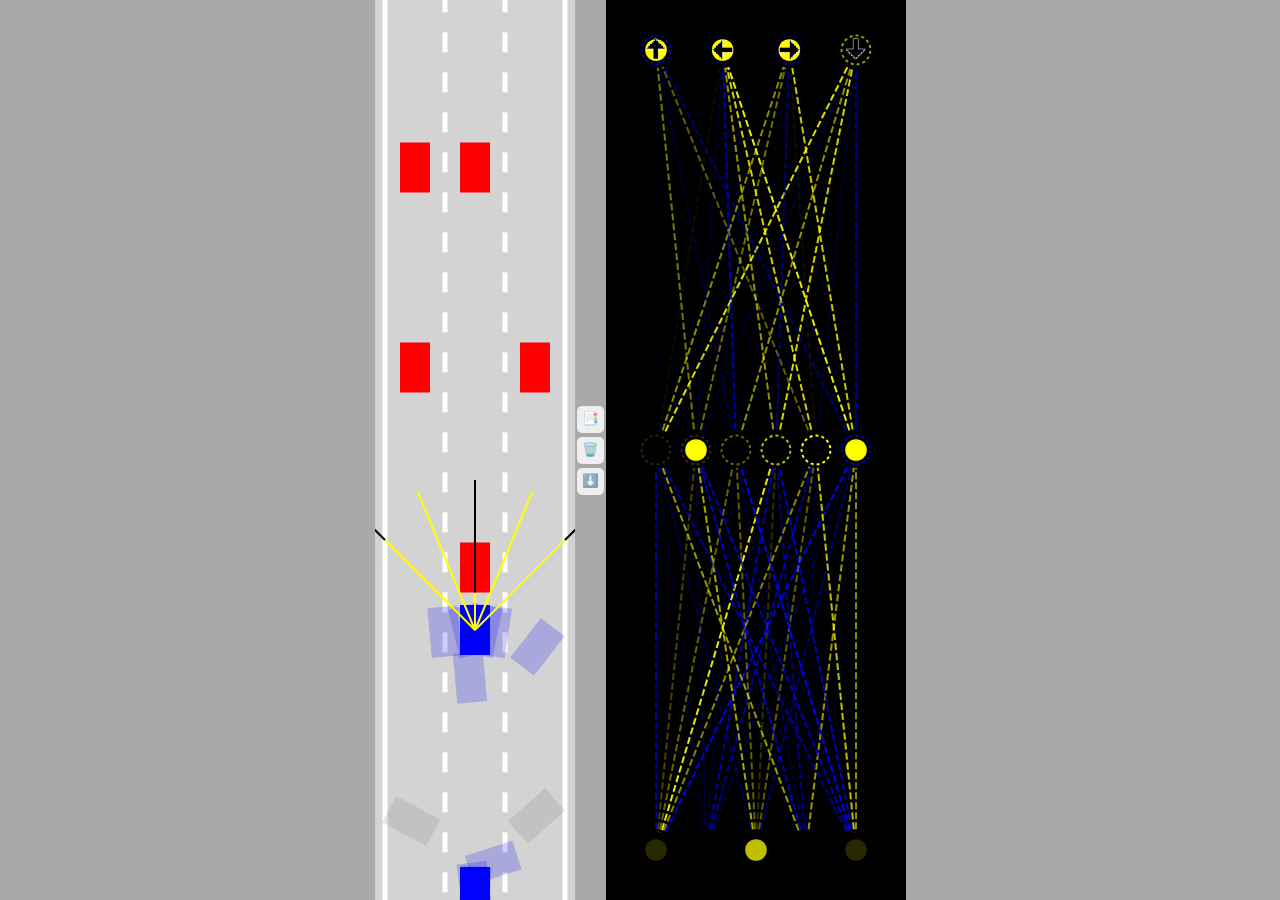
==== index.html @ 9a125c8c "complete network" ====
<!DOCTYPE html>
<html lang="en">
<head>
    <meta charset="UTF-8">
    <meta name="viewport" content="width=device-width, initial-scale=1.0">
    <title>Document</title>
    <link rel="stylesheet" href="style.css">
</head>
<body>
    <canvas id="carCanvas"></canvas>
    <div id="vecrricalbutons">
        <button onclick="save()">📑</button>
        <button onclick="discard()">🗑️</button>
        <button onclick="downloadBrain(bestcar.brain)">⬇️</button>
    </div>
    <canvas id="networkCanvas"></canvas>
    

    <script src="visualizer.js"></script>
    <script src="network.js"></script>
    <script src="sensor.js"></script>
    <script src="utils.js"></script>
    <script src="road.js"></script>
    <script src="controls.js"></script>
    <script src="car.js"></script>
    <script src="main.js"></script>
</body>
</html>
---- style.css ----
body{
    margin: 0;
    background: darkgray;
    overflow: hidden;
    display: flex;
    justify-content: center;
    align-items: center;
}

#vecrricalbutons{
    display: flex;
    flex-direction: column;
}

button{
    border: none;
    border-radius: 5px;
    padding: 5px 5px 7px 5px;
    margin: 2px;
    cursor: pointer;
}
button:hover{
    background: blue;
}

#carCanvas{
    background-color: lightgray;
}
#networkCanvas{
    background-color: black;
}
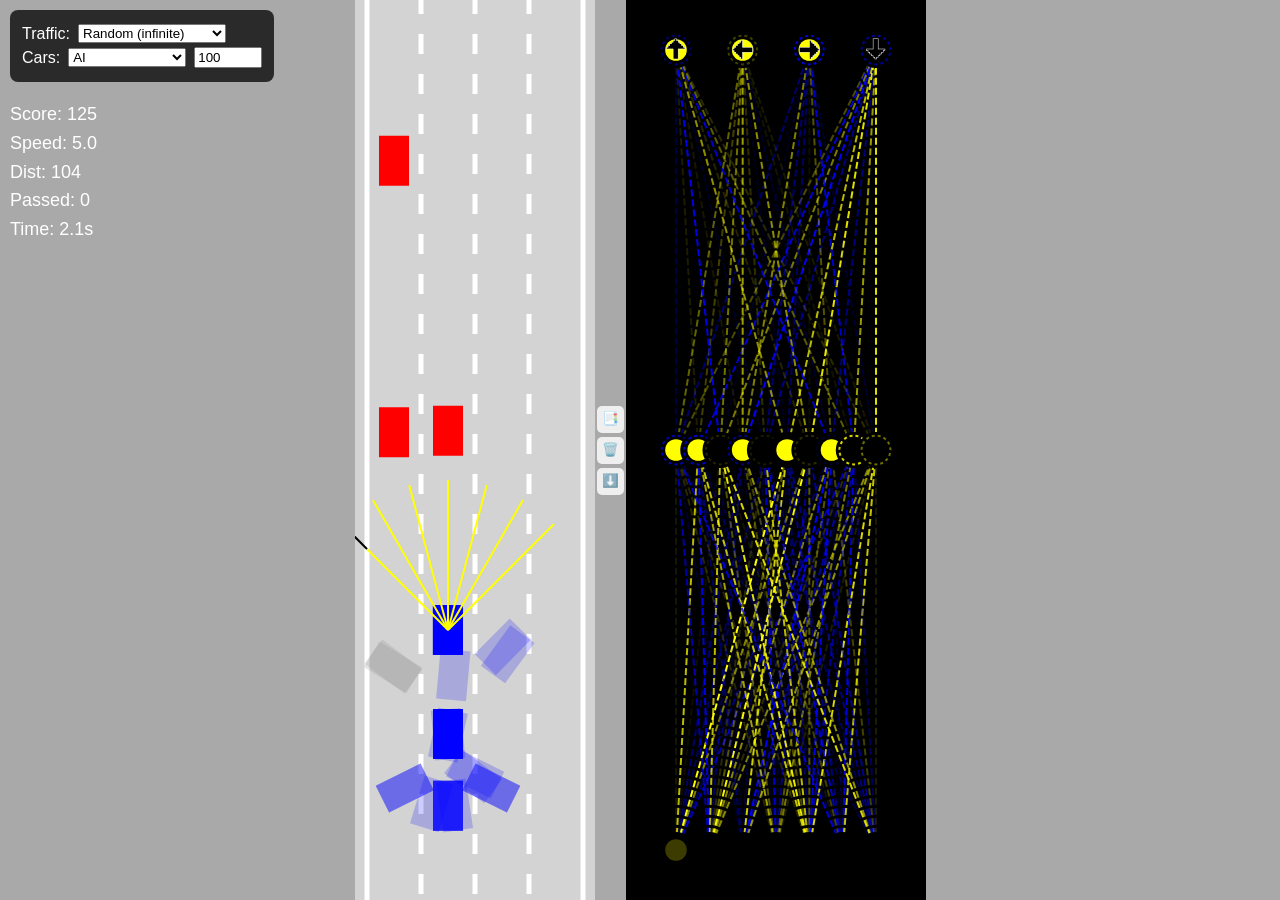
==== commit 16bbad41: "add fixed trffic" ====
--- a/index.html
+++ b/index.html
@@ -7,15 +7,19 @@
     <link rel="stylesheet" href="style.css">
 </head>
 <body>
+    <div id="scoreboard"></div>
+    
     <canvas id="carCanvas"></canvas>
+    
     <div id="vecrricalbutons">
         <button onclick="save()">📑</button>
         <button onclick="discard()">🗑️</button>
         <button onclick="downloadBrain(bestcar.brain)">⬇️</button>
     </div>
+    
     <canvas id="networkCanvas"></canvas>
     
-
+    <script src="fitness.js"></script>
     <script src="visualizer.js"></script>
     <script src="network.js"></script>
     <script src="sensor.js"></script>
@@ -23,6 +27,7 @@
     <script src="road.js"></script>
     <script src="controls.js"></script>
     <script src="car.js"></script>
+    <script src="trafficLoader.js"></script>
     <script src="main.js"></script>
 </body>
 </html>
--- a/style.css
+++ b/style.css
@@ -28,4 +28,15 @@
 }
 #networkCanvas{
     background-color: black;
+}
+
+#scoreboard {
+    position: fixed;
+    left: 10px;
+    top: 100px;
+    color: white;
+    font-family: Arial;
+    font-size: 18px;
+    line-height: 1.6;
+    z-index: 10;
 }
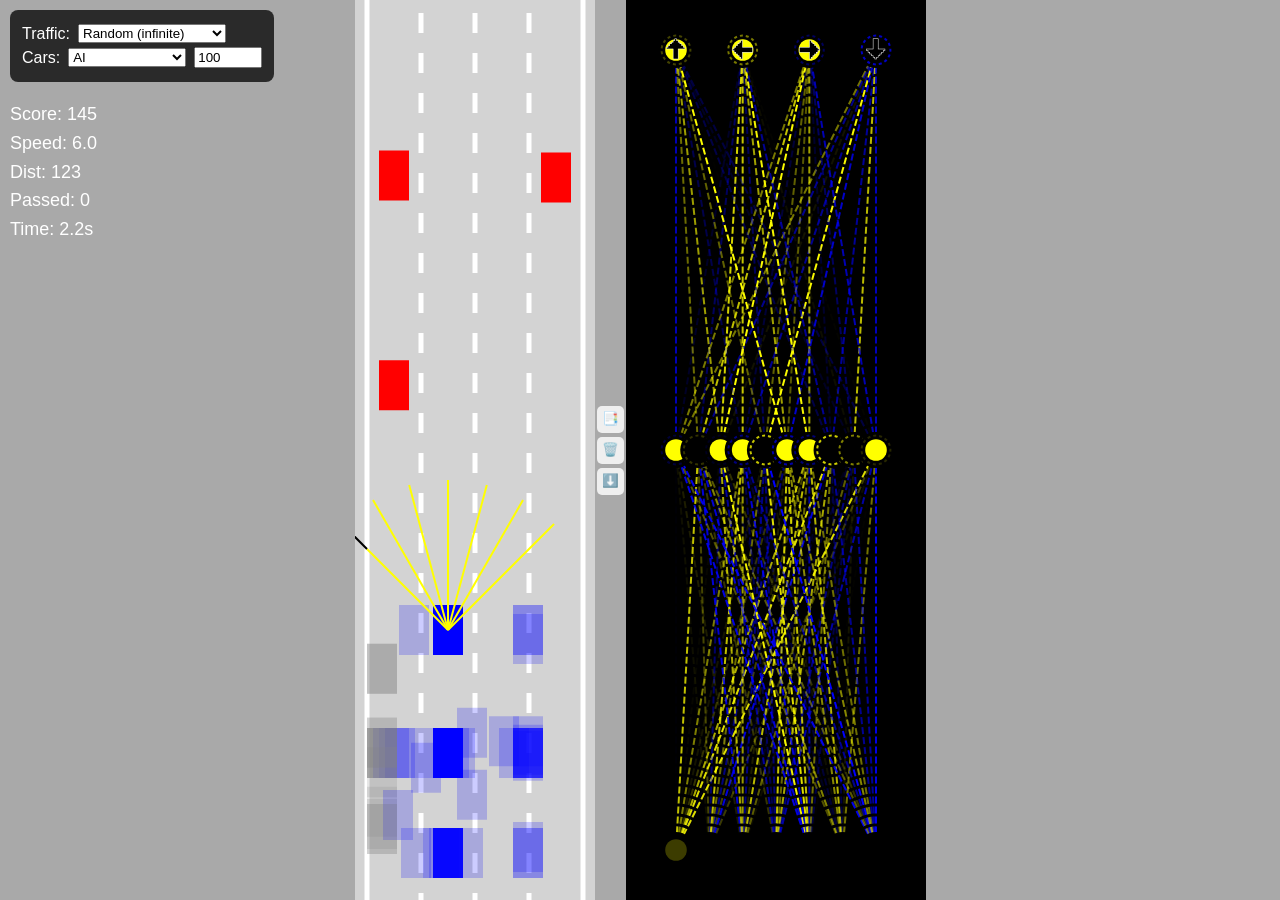
==== commit 6b23d3de: "restructure code" ====
--- a/index.html
+++ b/index.html
@@ -19,15 +19,16 @@
     
     <canvas id="networkCanvas"></canvas>
     
-    <script src="fitness.js"></script>
-    <script src="visualizer.js"></script>
-    <script src="network.js"></script>
-    <script src="sensor.js"></script>
-    <script src="utils.js"></script>
-    <script src="road.js"></script>
-    <script src="controls.js"></script>
-    <script src="car.js"></script>
-    <script src="trafficLoader.js"></script>
-    <script src="main.js"></script>
+    <script src="config/config.js"></script>
+    <script src="src/core/utils.js"></script>
+    <script src="src/core/controls.js"></script>
+    <script src="src/core/sensor.js"></script>
+    <script src="src/core/road.js"></script>
+    <script src="src/core/car.js"></script>
+    <script src="src/ai/network.js"></script>
+    <script src="src/ai/fitness.js"></script>
+    <script src="src/traffic/trafficLoader.js"></script>
+    <script src="src/ui/visualizer.js"></script>
+    <script src="src/main.js"></script>
 </body>
 </html>
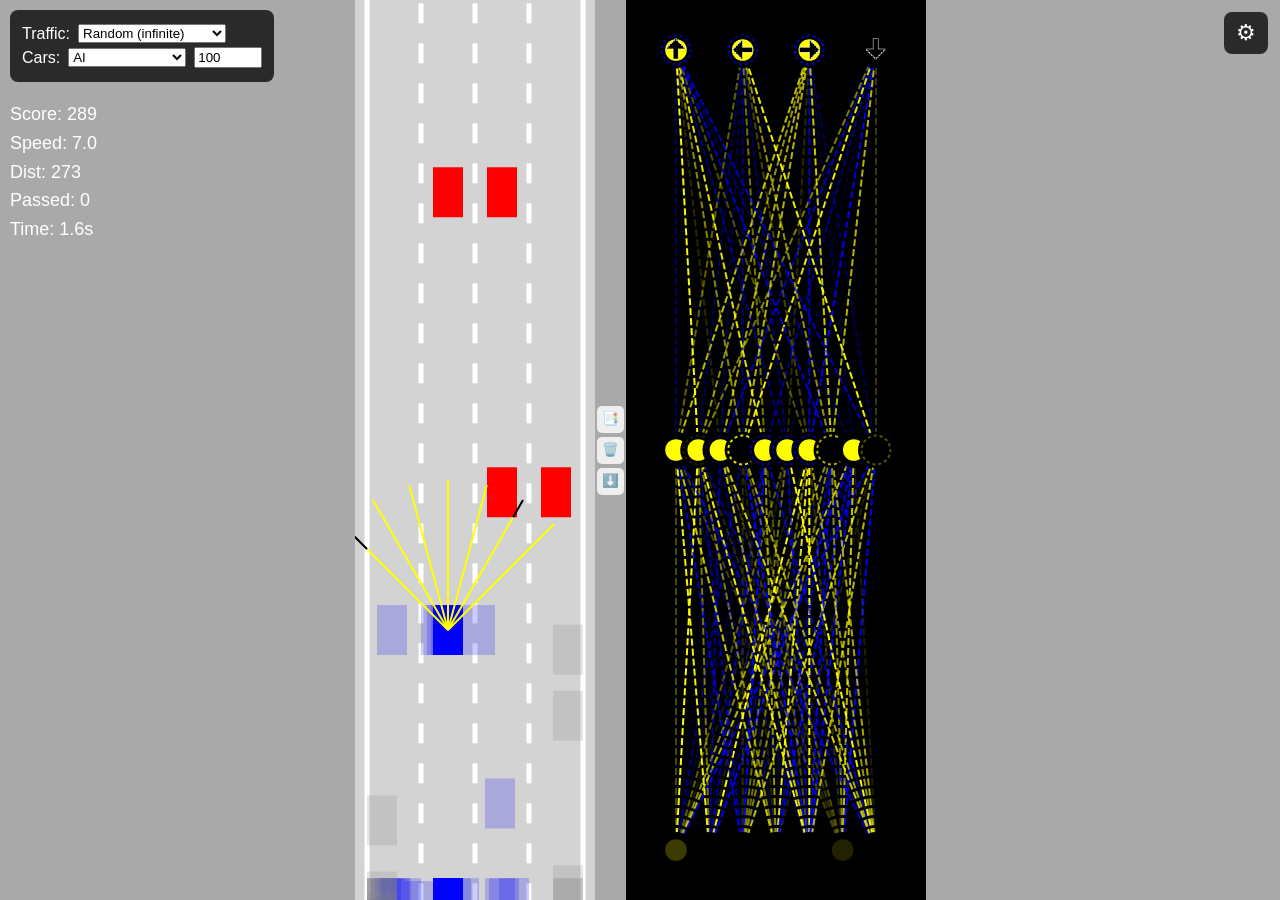
==== commit d42809ca: "add stetings" ====
--- a/index.html
+++ b/index.html
@@ -29,6 +29,7 @@
     <script src="src/ai/fitness.js"></script>
     <script src="src/traffic/trafficLoader.js"></script>
     <script src="src/ui/visualizer.js"></script>
+    <script src="src/ui/settings.js"></script>
     <script src="src/main.js"></script>
 </body>
 </html>
--- a/style.css
+++ b/style.css
@@ -39,4 +39,68 @@
     font-size: 18px;
     line-height: 1.6;
     z-index: 10;
-}+}
+
+#settingsBtn {
+    position: fixed;
+    top: 10px;
+    right: 10px;
+    z-index: 200;
+    font-size: 22px;
+    background: rgba(0,0,0,0.75);
+    color: white;
+    border: none;
+    border-radius: 8px;
+    padding: 8px 12px;
+    cursor: pointer;
+}
+#settingsBtn:hover {
+    background: blue;
+}
+
+#settingsOverlay {
+    position: fixed;
+    top: 0;
+    left: 0;
+    width: 100vw;
+    height: 100vh;
+    background: rgba(0,0,0,0.5);
+    z-index: 300;
+    display: flex;
+    justify-content: center;
+    align-items: center;
+}
+
+#settingsPanel {
+    background: white;
+    border-radius: 10px;
+    padding: 20px 24px;
+    font-family: Arial;
+    min-width: 260px;
+    box-shadow: 0 4px 20px rgba(0,0,0,0.4);
+}
+#settingsPanel h3 {
+    margin: 0 0 12px 0;
+}
+
+.settingsRow {
+    display: flex;
+    justify-content: space-between;
+    align-items: center;
+    gap: 16px;
+    margin: 8px 0;
+}
+.settingsRow label {
+    font-size: 14px;
+}
+.settingsRow input[type="number"] {
+    width: 80px;
+    padding: 4px;
+}
+
+.settingsBtns {
+    margin-top: 16px;
+    display: flex;
+    gap: 8px;
+    justify-content: flex-end;
+}
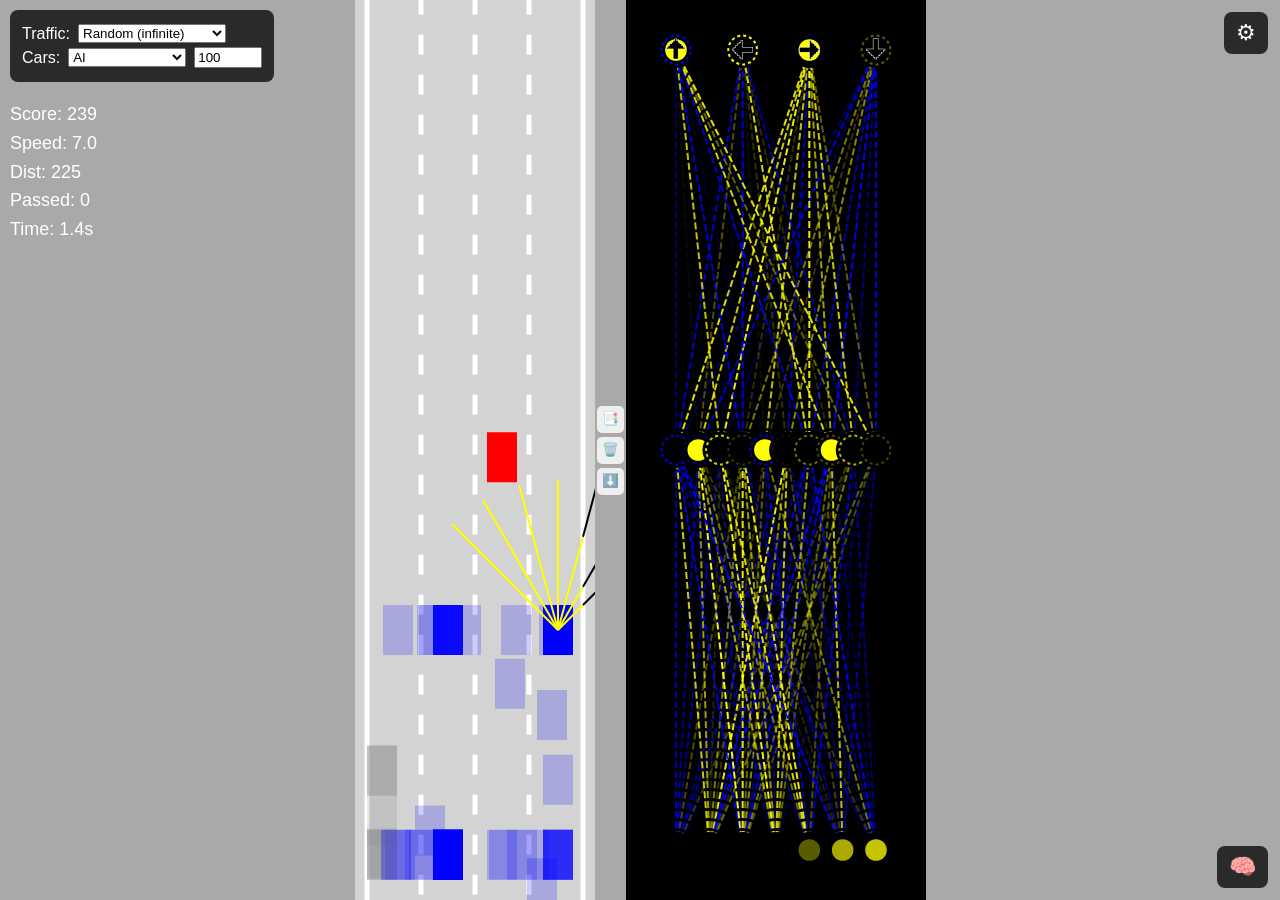
==== commit 98e1e8b6: "load and save model" ====
--- a/index.html
+++ b/index.html
@@ -27,9 +27,11 @@
     <script src="src/core/car.js"></script>
     <script src="src/ai/network.js"></script>
     <script src="src/ai/fitness.js"></script>
+    <script src="src/ai/modelManager.js"></script>
     <script src="src/traffic/trafficLoader.js"></script>
     <script src="src/ui/visualizer.js"></script>
     <script src="src/ui/settings.js"></script>
+    <script src="src/ui/modelManagerUI.js"></script>
     <script src="src/main.js"></script>
 </body>
 </html>
--- a/style.css
+++ b/style.css
@@ -104,3 +104,137 @@
     gap: 8px;
     justify-content: flex-end;
 }
+
+#modelManagerBtn {
+    position: fixed;
+    bottom: 10px;
+    right: 10px;
+    z-index: 200;
+    font-size: 22px;
+    background: rgba(0,0,0,0.75);
+    color: white;
+    border: none;
+    border-radius: 8px;
+    padding: 8px 12px;
+    cursor: pointer;
+}
+#modelManagerBtn:hover {
+    background: blue;
+}
+
+#modelManagerOverlay {
+    position: fixed;
+    top: 0;
+    left: 0;
+    width: 100vw;
+    height: 100vh;
+    background: rgba(0,0,0,0.5);
+    z-index: 400;
+    display: flex;
+    justify-content: center;
+    align-items: center;
+}
+
+#modelManagerPanel {
+    background: white;
+    border-radius: 10px;
+    padding: 20px 24px;
+    font-family: Arial;
+    min-width: 380px;
+    max-width: 90vw;
+    box-shadow: 0 4px 20px rgba(0,0,0,0.4);
+}
+#modelManagerPanel h3 {
+    margin: 0 0 12px 0;
+}
+
+.mm-saveRow {
+    display: flex;
+    gap: 8px;
+    margin-bottom: 10px;
+}
+.mm-saveRow input[type="text"] {
+    flex: 1;
+    padding: 6px;
+    border: 1px solid #ccc;
+    border-radius: 4px;
+}
+
+#mmImportLabel {
+    display: inline-block;
+    margin-bottom: 14px;
+    font-size: 14px;
+    cursor: pointer;
+    background: #eee;
+    padding: 5px 10px;
+    border-radius: 5px;
+}
+#mmImportLabel:hover {
+    background: blue;
+    color: white;
+}
+
+.mmListTitle {
+    font-weight: bold;
+    margin-bottom: 8px;
+    font-size: 15px;
+}
+
+#mmModelList {
+    max-height: 320px;
+    overflow-y: auto;
+    border: 1px solid #ddd;
+    border-radius: 6px;
+    padding: 6px;
+}
+
+.mmEmpty {
+    color: #999;
+    padding: 16px;
+    text-align: center;
+    font-size: 14px;
+}
+
+.mmRow {
+    display: flex;
+    align-items: center;
+    gap: 6px;
+    padding: 8px;
+    border-bottom: 1px solid #eee;
+}
+.mmRow:last-child {
+    border-bottom: none;
+}
+
+.mmInfo {
+    flex: 1;
+    min-width: 0;
+}
+.mmName {
+    font-weight: bold;
+    font-size: 14px;
+    white-space: nowrap;
+    overflow: hidden;
+    text-overflow: ellipsis;
+}
+.mmMeta {
+    font-size: 12px;
+    color: #666;
+}
+
+.mmRow button {
+    font-size: 12px;
+    padding: 4px 8px;
+    white-space: nowrap;
+}
+.mmRow .mmLoadBtn {
+    background: #4CAF50;
+    color: white;
+}
+.mmRow .mmExportBtn {
+    background: #eee;
+}
+.mmRow .mmDeleteBtn {
+    background: #f44336;
+    color: white;
+}
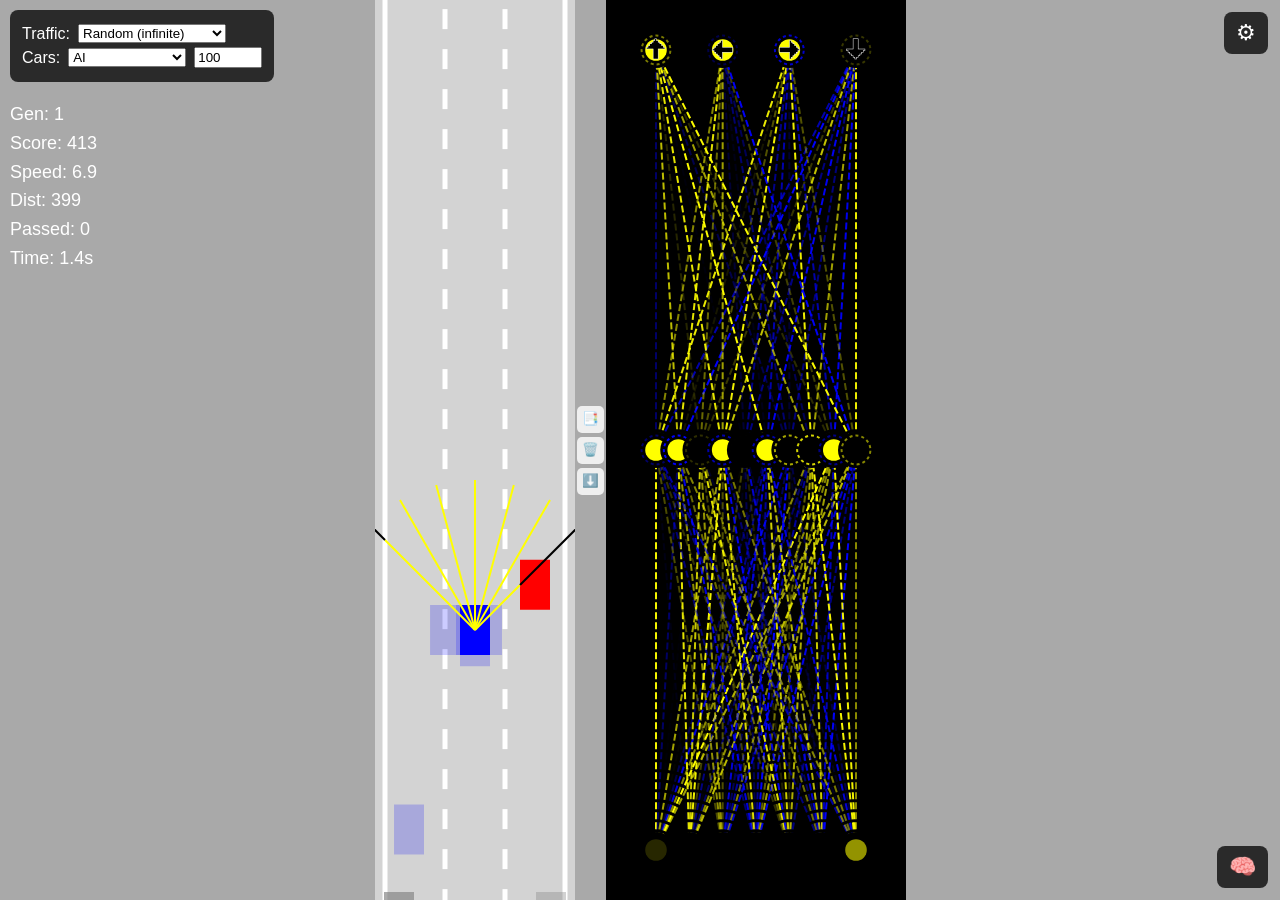
==== commit aaf4fee7: "implement netwrok chnages" ====
--- a/index.html
+++ b/index.html
@@ -26,6 +26,7 @@
     <script src="src/core/road.js"></script>
     <script src="src/core/car.js"></script>
     <script src="src/ai/network.js"></script>
+    <script src="src/ai/evolution.js"></script>
     <script src="src/ai/fitness.js"></script>
     <script src="src/ai/modelManager.js"></script>
     <script src="src/traffic/trafficLoader.js"></script>
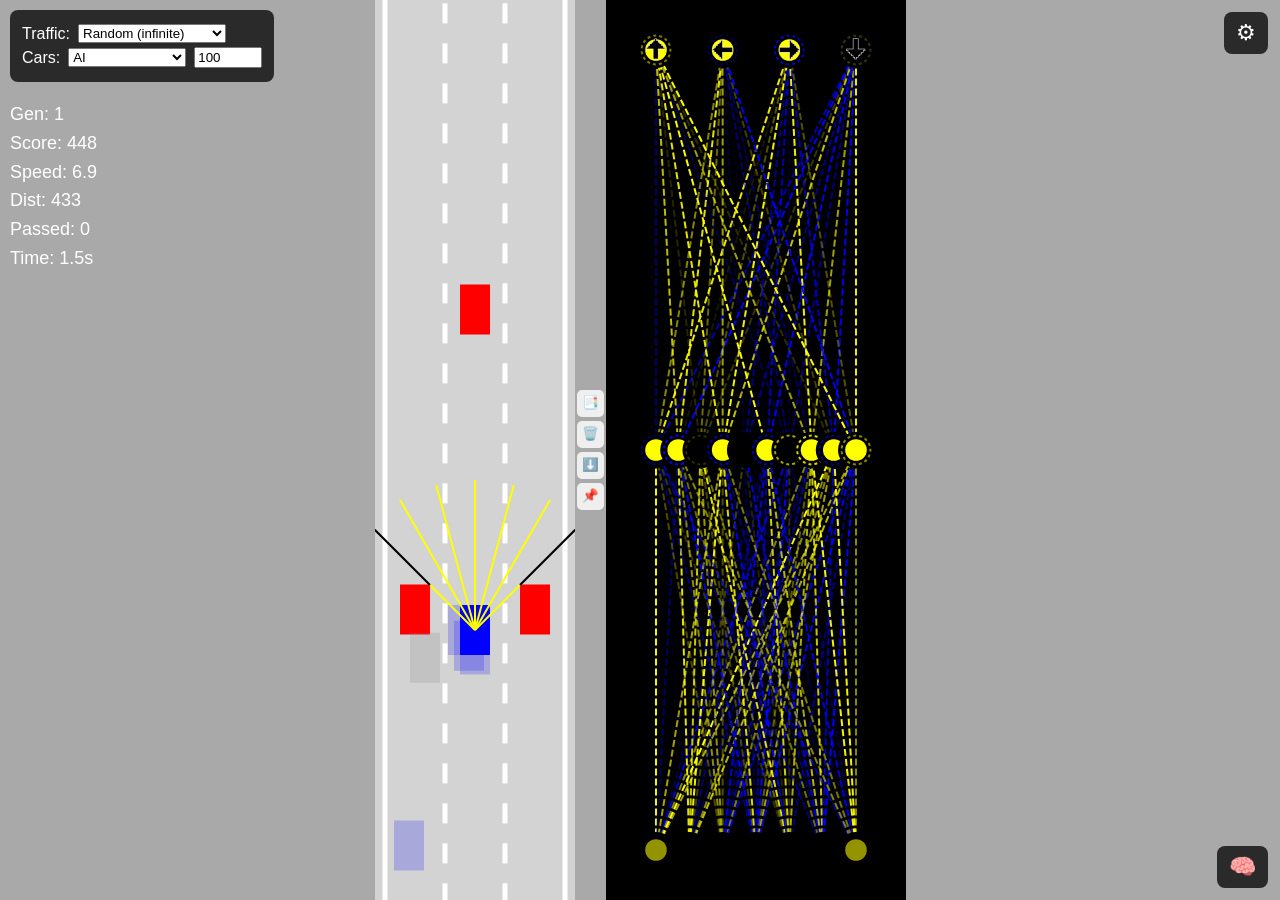
==== commit 546cd914: "chnages" ====
--- a/index.html
+++ b/index.html
@@ -15,6 +15,7 @@
         <button onclick="save()">📑</button>
         <button onclick="discard()">🗑️</button>
         <button onclick="downloadBrain(bestcar.brain)">⬇️</button>
+        <button onclick="saveCheckpoint()" title="Save checkpoint">📌</button>
     </div>
     
     <canvas id="networkCanvas"></canvas>
@@ -27,6 +28,7 @@
     <script src="src/core/car.js"></script>
     <script src="src/ai/network.js"></script>
     <script src="src/ai/evolution.js"></script>
+    <script src="src/ai/experimentStore.js"></script>
     <script src="src/ai/fitness.js"></script>
     <script src="src/ai/modelManager.js"></script>
     <script src="src/traffic/trafficLoader.js"></script>
--- a/style.css
+++ b/style.css
@@ -238,3 +238,52 @@
     background: #f44336;
     color: white;
 }
+
+#resumeOverlay {
+    position: fixed;
+    top: 0;
+    left: 0;
+    width: 100vw;
+    height: 100vh;
+    background: rgba(0,0,0,0.5);
+    z-index: 500;
+    display: flex;
+    justify-content: center;
+    align-items: center;
+}
+
+#resumePanel {
+    background: white;
+    border-radius: 10px;
+    padding: 20px 24px;
+    font-family: Arial;
+    min-width: 320px;
+    max-width: 90vw;
+    box-shadow: 0 4px 20px rgba(0,0,0,0.4);
+    text-align: center;
+}
+#resumePanel h3 {
+    margin: 0 0 10px 0;
+}
+#resumePanel p {
+    margin: 6px 0 14px 0;
+    font-size: 14px;
+    color: #333;
+}
+.resumeBtns {
+    display: flex;
+    gap: 8px;
+    justify-content: center;
+}
+.resumeBtns .resumeBtn {
+    background: #4CAF50;
+    color: white;
+    padding: 8px 16px;
+    font-size: 14px;
+}
+.resumeBtns .newBtn {
+    background: #eee;
+    color: #333;
+    padding: 8px 16px;
+    font-size: 14px;
+}
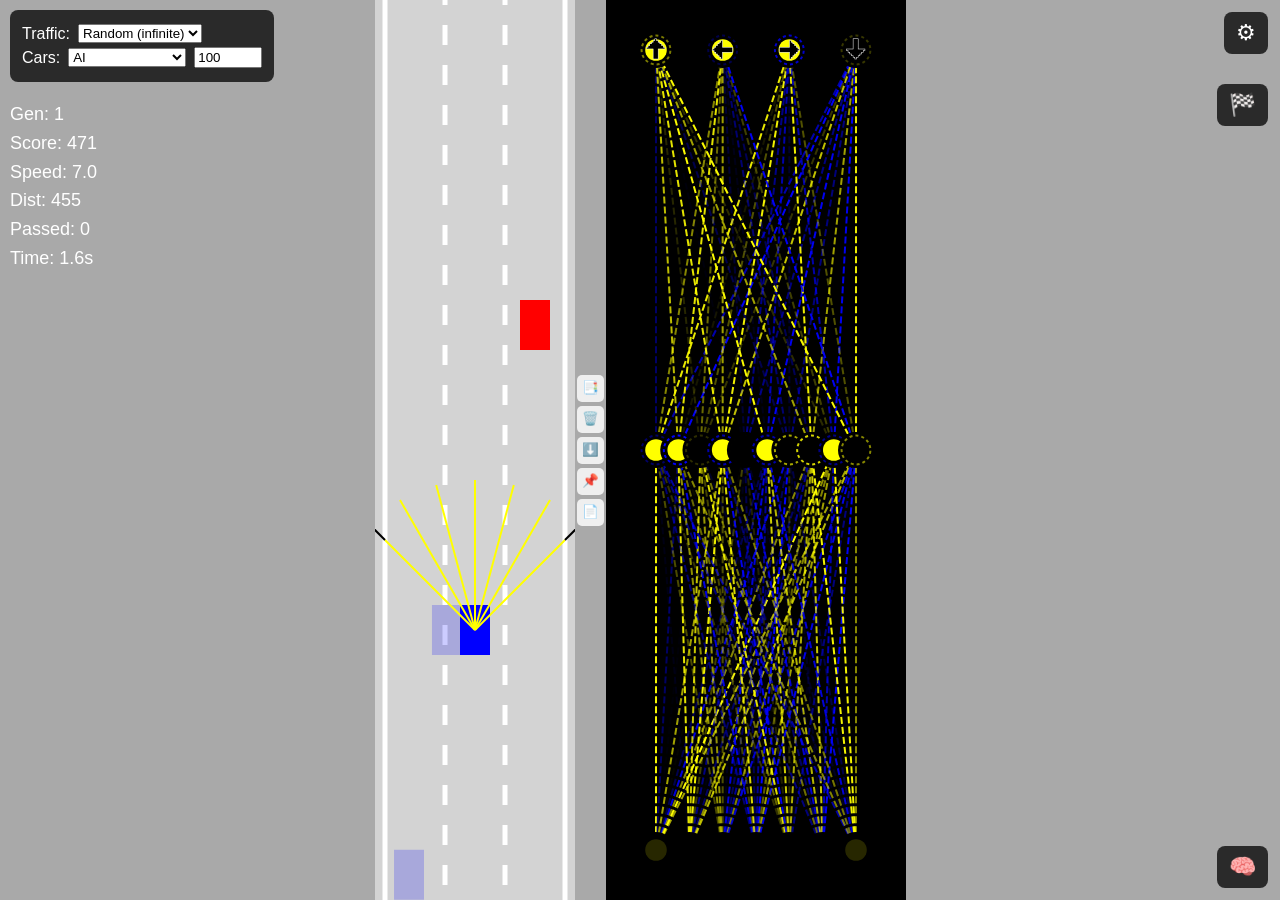
==== commit ff03962b: "final version" ====
--- a/index.html
+++ b/index.html
@@ -16,6 +16,7 @@
         <button onclick="discard()">🗑️</button>
         <button onclick="downloadBrain(bestcar.brain)">⬇️</button>
         <button onclick="saveCheckpoint()" title="Save checkpoint">📌</button>
+        <button onclick="downloadBenchmarkCSV()" title="Download all benchmark data">📄</button>
     </div>
     
     <canvas id="networkCanvas"></canvas>
@@ -31,9 +32,11 @@
     <script src="src/ai/experimentStore.js"></script>
     <script src="src/ai/fitness.js"></script>
     <script src="src/ai/modelManager.js"></script>
+    <script src="src/ai/benchmarkStore.js"></script>
     <script src="src/traffic/trafficLoader.js"></script>
     <script src="src/ui/visualizer.js"></script>
     <script src="src/ui/settings.js"></script>
+    <script src="src/ui/trainingControls.js"></script>
     <script src="src/ui/modelManagerUI.js"></script>
     <script src="src/main.js"></script>
 </body>
--- a/style.css
+++ b/style.css
@@ -56,6 +56,122 @@
 }
 #settingsBtn:hover {
     background: blue;
+}
+
+#trainingBtn {
+    position: fixed;
+    top: 82px;
+    right: 10px;
+    z-index: 200;
+    font-size: 22px;
+    background: rgba(0,0,0,0.75);
+    color: white;
+    border: none;
+    border-radius: 8px;
+    padding: 8px 12px;
+    cursor: pointer;
+}
+#trainingBtn:hover {
+    background: blue;
+}
+
+#trainingOverlay {
+    position: fixed;
+    top: 0;
+    left: 0;
+    width: 100vw;
+    height: 100vh;
+    background: rgba(0,0,0,0.5);
+    z-index: 350;
+    display: flex;
+    justify-content: center;
+    align-items: center;
+}
+
+#trainingPanel {
+    background: white;
+    border-radius: 10px;
+    padding: 20px 24px;
+    font-family: Arial;
+    min-width: 240px;
+    box-shadow: 0 4px 20px rgba(0,0,0,0.4);
+}
+#trainingPanel h3 {
+    margin: 0 0 12px 0;
+}
+
+.trainingState {
+    font-size: 13px;
+    font-weight: bold;
+    text-transform: capitalize;
+    padding: 4px 10px;
+    border-radius: 5px;
+    text-align: center;
+    margin-bottom: 10px;
+}
+.trainingState.running {
+    background: #4CAF50;
+    color: white;
+}
+.trainingState.paused {
+    background: #ff9800;
+    color: white;
+}
+.trainingState.stopped,
+.trainingState.complete {
+    background: #f44336;
+    color: white;
+}
+
+.trainingBtns {
+    display: flex;
+    gap: 8px;
+    margin-bottom: 14px;
+}
+.trainingBtns button {
+    flex: 1;
+    padding: 8px;
+    font-size: 14px;
+    border-radius: 6px;
+    color: white;
+    cursor: pointer;
+}
+.trainingBtns button:disabled {
+    background: #ccc !important;
+    cursor: not-allowed;
+}
+.trainingStartBtn {
+    background: #4CAF50;
+}
+.trainingPauseBtn {
+    background: #ff9800;
+}
+.trainingStopBtn {
+    background: #f44336;
+}
+
+.trainingInputRow {
+    display: flex;
+    justify-content: space-between;
+    align-items: center;
+    gap: 16px;
+    margin: 8px 0;
+}
+.trainingInputRow label {
+    font-size: 14px;
+}
+.trainingInputRow input[type="number"] {
+    width: 80px;
+    padding: 4px;
+}
+
+.trainingCloseBtn {
+    margin-top: 14px;
+    width: 100%;
+    padding: 8px;
+    background: #eee;
+    color: #333;
+    cursor: pointer;
 }
 
 #settingsOverlay {
